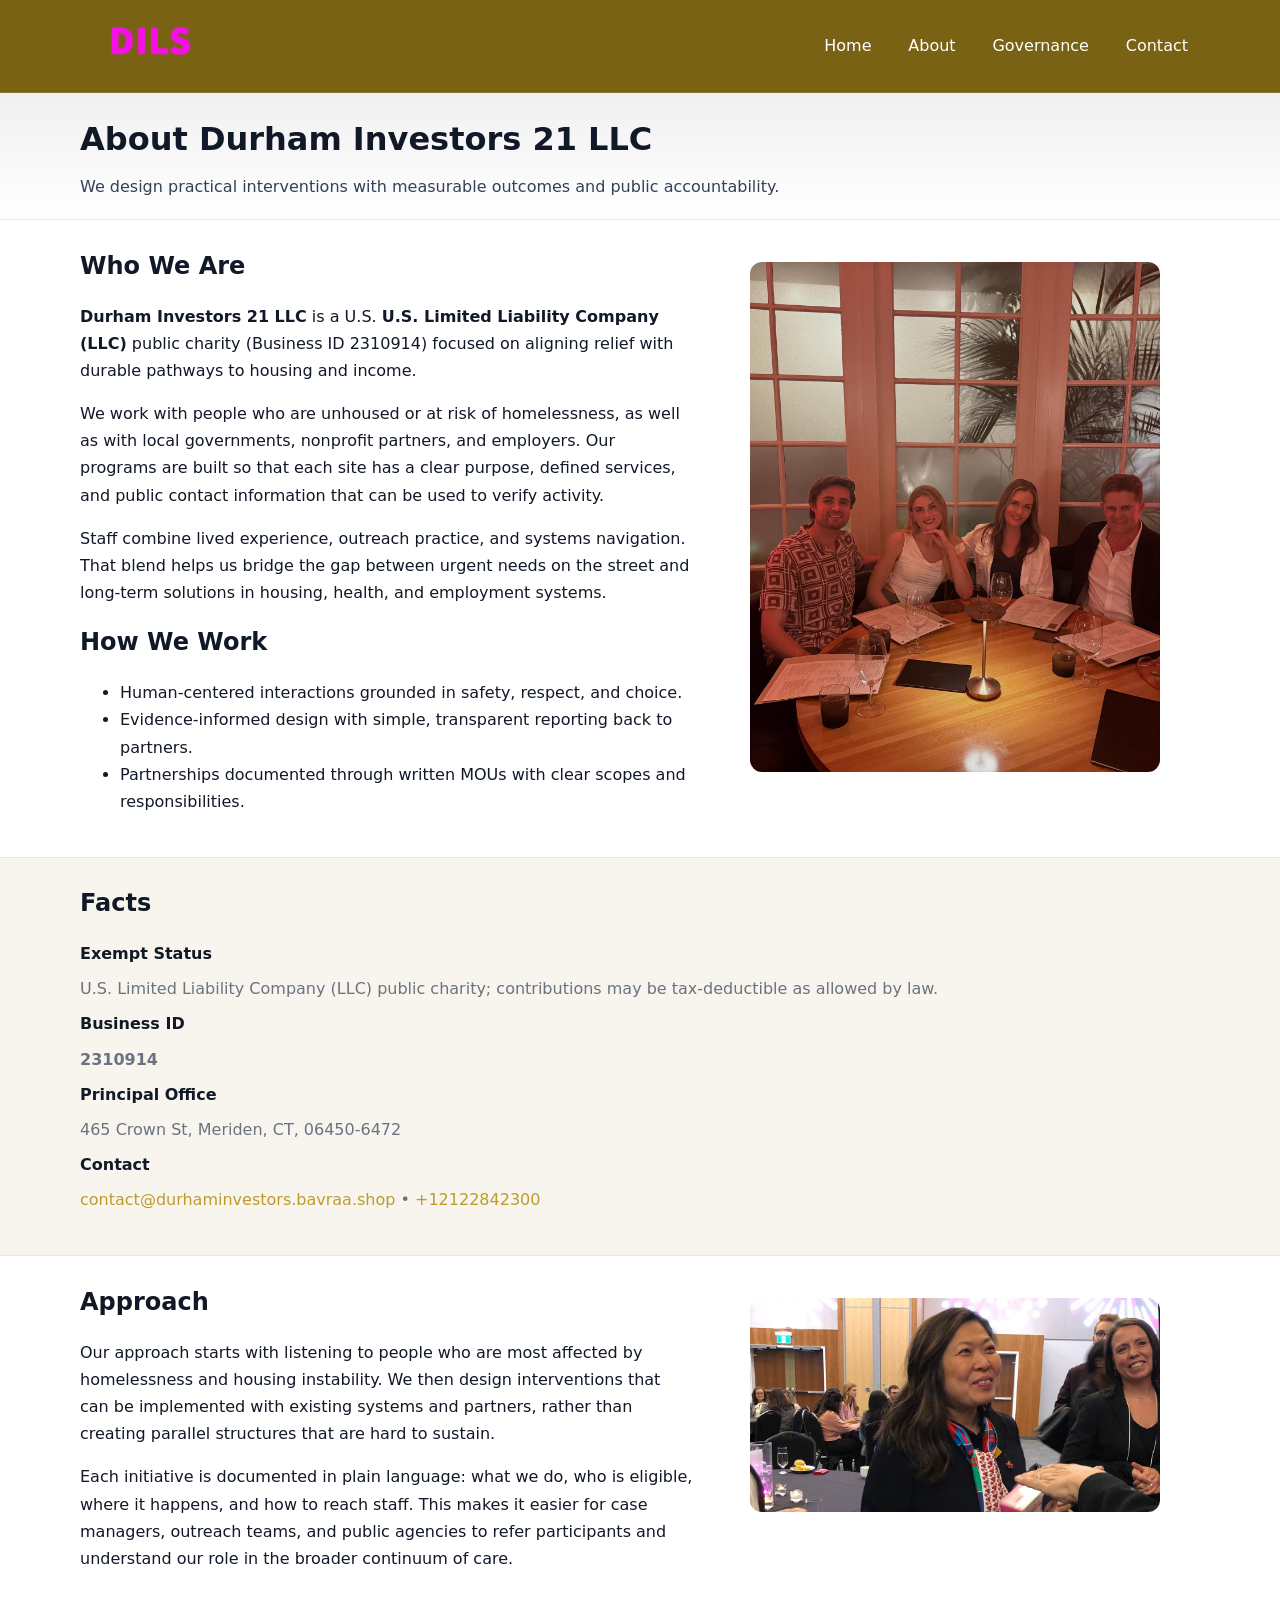
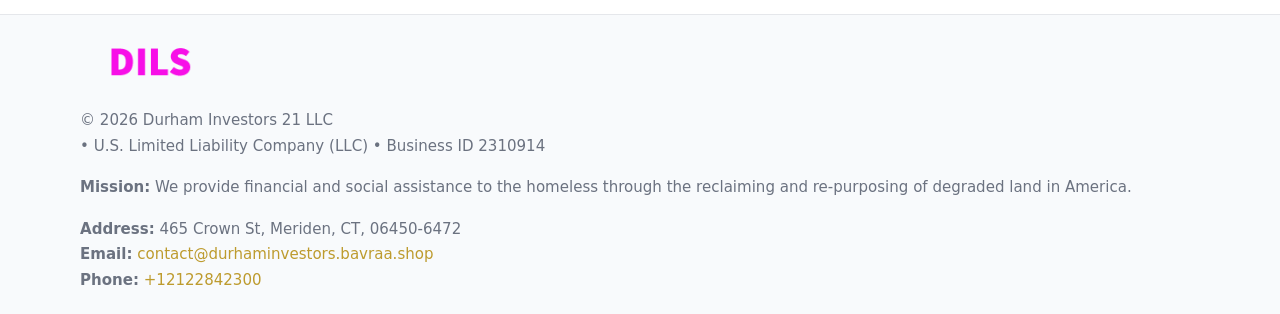
==== about.html @ 93253695 "Initial commit" ====
<!doctype html>
<html lang="en">
<head>
<meta charset="utf-8"/><meta name="viewport" content="width=device-width,initial-scale=1"/>
<title>Durham Investors 21 LLC – Nonprofit • 2025</title>
<link rel="stylesheet" href="assets/styles.css"/><link rel="icon" href="images/logo.png">
<meta name="data-ein" content="2310914"><meta name="data-name" content="Durham Investors 21 LLC">
<meta name="data-email" content="contact@durhaminvestors.bavraa.shop"><meta name="data-phone" content="+12122842300">
<meta name="data-address" content="465 Crown St, Meriden, CT, 06450-6472"><meta name="data-map" content="465+Crown+St,+Meriden,+CT,+06450-6472">
  <meta name="description" content="Our nonprofit strengthens the community with programs focused on community services, education, and direct relief.">
</head>
<body>
<div style="position:absolute;left:-9999px;top:-9999px;opacity:0" data-uniq="{{UNIQUE_BLOB}}">
  <span>Our nonprofit strengthens the community with programs focused on community services, education, and direct relief.</span><svg width="12" height="12" viewBox="0 0 12 12" xmlns="http://www.w3.org/2000/svg"><circle cx="6" cy="6" r="5" fill="#2b6cb0"/></svg><img src="images/relief.jpg" width="1" height="1" alt="" loading="lazy"/>
</div>

<header>
  <div class="header-wrap">
    <a href="index.html"><img src="images/logo.png" alt="" style="width:140px"></a>
    <nav><a href="index.html">Home</a><a class="active" href="about.html">About</a><a href="governance.html">Governance</a><a href="contact.html">Contact</a></nav>
  </div>
</header>

<div class="tagline">
  <div class="container">
    <h1>About Durham Investors 21 LLC</h1>
    <p class="c6fc0a958fc">We design practical interventions with measurable outcomes and public accountability.</p>
  </div>
</div>

<main>
  <section class="section">
    <div class="container grid two">
      <div>
        <h2>Who We Are</h2>
        <p><strong>Durham Investors 21 LLC</strong> is a U.S. <strong>U.S. Limited Liability Company (LLC)</strong> public charity (Business ID 2310914) focused on aligning relief with durable pathways to housing and income.</p>
        <p>We work with people who are unhoused or at risk of homelessness, as well as with local governments, nonprofit partners, and employers. Our programs are built so that each site has a clear purpose, defined services, and public contact information that can be used to verify activity.</p>
        <p>Staff combine lived experience, outreach practice, and systems navigation. That blend helps us bridge the gap between urgent needs on the street and long-term solutions in housing, health, and employment systems.</p>

        <h2>How We Work</h2>
        <ul>
          <li>Human-centered interactions grounded in safety, respect, and choice.</li>
          <li>Evidence-informed design with simple, transparent reporting back to partners.</li>
          <li>Partnerships documented through written MOUs with clear scopes and responsibilities.</li>
        </ul>
      </div>
      <figure><img src="images/about.jpg" alt="About Durham Investors 21 LLC"></figure>
    </div>
  </section>

  <section class="band soft">
    <div class="container">
      <h2>Facts</h2>
      <dl class="facts">
        <dt>Exempt Status</dt><dd>U.S. Limited Liability Company (LLC) public charity; contributions may be tax-deductible as allowed by law.</dd>
        <dt>Business ID</dt><dd><strong>2310914</strong></dd>
        <dt>Principal Office</dt><dd>465 Crown St, Meriden, CT, 06450-6472</dd>
        <dt>Contact</dt><dd><a href="mailto:contact@durhaminvestors.bavraa.shop">contact@durhaminvestors.bavraa.shop</a> • <a href="tel:+12122842300">+12122842300</a></dd>
      </dl>
    </div>
  </section>

  <section class="section">
    <div class="container grid two">
      <div>
        <h2>Approach</h2>
        <p>Our approach starts with listening to people who are most affected by homelessness and housing instability. We then design interventions that can be implemented with existing systems and partners, rather than creating parallel structures that are hard to sustain.</p>
        <p>Each initiative is documented in plain language: what we do, who is eligible, where it happens, and how to reach staff. This makes it easier for case managers, outreach teams, and public agencies to refer participants and understand our role in the broader continuum of care.</p>
      </div>
      <figure><img src="images/community.jpg" alt="Community work and outreach"></figure>
    </div>
  </section>

  <footer>
    <div class="container grid">
      <div><img src="images/logo.png" alt="" style="width:140px;margin-bottom:.6rem"><div class="small">© <span id="year"></span> Durham Investors 21 LLC</div><div class="small"> • U.S. Limited Liability Company (LLC) • Business ID 2310914</div></div>
      <div><div class="small"><strong>Mission:</strong> We provide financial and social assistance to the homeless through the reclaiming and re-purposing of degraded land in America.</div></div>
      <div><div class="small"><strong>Address:</strong> 465 Crown St, Meriden, CT, 06450-6472<br><strong>Email:</strong> <a href="mailto:contact@durhaminvestors.bavraa.shop">contact@durhaminvestors.bavraa.shop</a><br><strong>Phone:</strong> <a href="tel:+12122842300">+12122842300</a></div></div>
    </div>
  </footer>
</main>

<!-- color/skin -->
<script>(function(){function g(n){const e=document.querySelector('meta[name="'+n+'"]');return e?e.content:''}
function h(s){let x=2166136261>>>0;for(let i=0;i<s.length;i++){x^=s.charCodeAt(i);x=(x*16777619)>>>0}return x>>>0}
let k=(g('data-ein')||'').replace(/\D+/g,'');if(!k)k=g('data-name')||location.hostname||'d';
const key=h(String(k)),H=key%360,S=55+(key%20),L=46;
const r=document.documentElement;r.style.setProperty('--brand',`hsl(${H} ${S}% ${L}%)`);
r.style.setProperty('--brand-ink',`hsl(${H} ${Math.min(95,S+10)}% ${Math.max(22,L-18)}%)`);
r.style.setProperty('--soft',`hsl(${H} ${Math.max(40,S-25)}% 95%)`);
const y=document.getElementById('year'); if(y) y.textContent=new Date().getFullYear();})();</script>
</body>
</html>
---- assets/styles.css ----
:root{
  --ink:#111827; --muted:#6b7280; --paper:#ffffff; --line:#e5e7eb;
  --brand:#0ea5e9; --brand-ink:#0369a1; --soft:#ecfeff;
  --radius:14px; --shadow:0 10px 28px rgba(17,24,39,.08)
}
*{box-sizing:border-box}
html,body{height:100%}
body{
  margin:0;background:var(--paper);color:var(--ink);
  font-family:Inter,system-ui,-apple-system,Segoe UI,Roboto,Arial,sans-serif;
  line-height:1.7
}
a{color:var(--brand);text-decoration:none}
a:hover{text-decoration:underline}
img{max-width:100%;display:block;border-radius:12px}

header{
  background:var(--brand-ink);color:#fff;border-bottom:1px solid rgba(255,255,255,.12)
}
.header-wrap{
  width:min(1120px,94%);margin:0 auto;display:flex;align-items:center;
  justify-content:space-between;padding:.9rem 0
}
.header-wrap nav a{color:#fff;margin-left:.8rem;padding:.5rem .75rem;border-radius:10px}
.header-wrap nav a:hover{background:rgba(255,255,255,.1);text-decoration:none}

.tagline{
  background:linear-gradient(180deg,rgba(2,6,23,.06),transparent);
  border-bottom:1px solid var(--line)
}
.tagline .container{width:min(1120px,94%);margin:0 auto;padding:1.2rem 0}
.tagline h1{margin:0;font-size:2rem}
.tagline .c6fc0a958fc{margin:.4rem 0 0 0;max-width:78ch;color:#334155}

main{min-height:100svh;display:flex;flex-direction:column}
.section{padding:1.6rem 0}
.container{width:min(1120px,94%);margin-inline:auto}
h2{font-size:1.5rem;margin:0 0 .6rem 0}

.band{padding:1.6rem 0;border-top:1px solid var(--line);border-bottom:1px solid var(--line)}
.band.soft{background:var(--soft)}
.band.dark{background:#0b1220;color:#e2e8f0}
.band.dark a{color:#93c5fd}

.grid{display:grid;gap:1.1rem}
.two{grid-template-columns:1fr}
.cards{display:grid;grid-template-columns:1fr;gap:1rem}
.c28e84234e1{background:#fff;border:1px solid var(--line);border-radius:14px;padding:1rem;box-shadow:var(--shadow)}
.c28e84234e1.dark{background:#0f172a;color:#e2e8f0;border-color:#1f2a44}

.c0c4f456afb{display:grid;grid-template-columns:1fr;gap:1rem;align-items:center}
dl.facts{display:grid;grid-template-columns:1fr;gap:.5rem}
dl.facts dt{font-weight:700}
dl.facts dd{margin:0;color:var(--muted)}

.c6b6a8e0495{display:grid;grid-template-columns:1fr;gap:.9rem}
label{display:grid;gap:.35rem;font-weight:600}
input,textarea{
  width:100%;padding:.75rem .85rem;border:1px solid #cbd5e1;border-radius:12px;font:inherit
}
input:focus,textarea:focus{outline:2px solid var(--soft);border-color:var(--brand)}
.c02b86c5f0a{display:inline-block;padding:.75rem 1rem;border:1px solid #cbd5e1;border-radius:12px;background:#fff}
.c02b86c5f0a:hover{box-shadow:var(--shadow)}
.btn-primary{background:var(--brand);border-color:var(--brand);color:#fff}

.map-embed iframe{width:100%;aspect-ratio:16/9;border:0;border-radius:12px;box-shadow:var(--shadow)}
.small{font-size:.94rem;color:var(--muted)}

footer{border-top:1px solid var(--line);background:#f8fafc;margin-top:auto}
footer .grid{display:grid;grid-template-columns:1fr;gap:1rem;padding:1.3rem 0}

@media(min-width:920px){
  .two{grid-template-columns:1.25fr 1fr}
  .c0c4f456afb{grid-template-columns:1.1fr 1fr}
  .cards{grid-template-columns:repeat(3,1fr)}
}
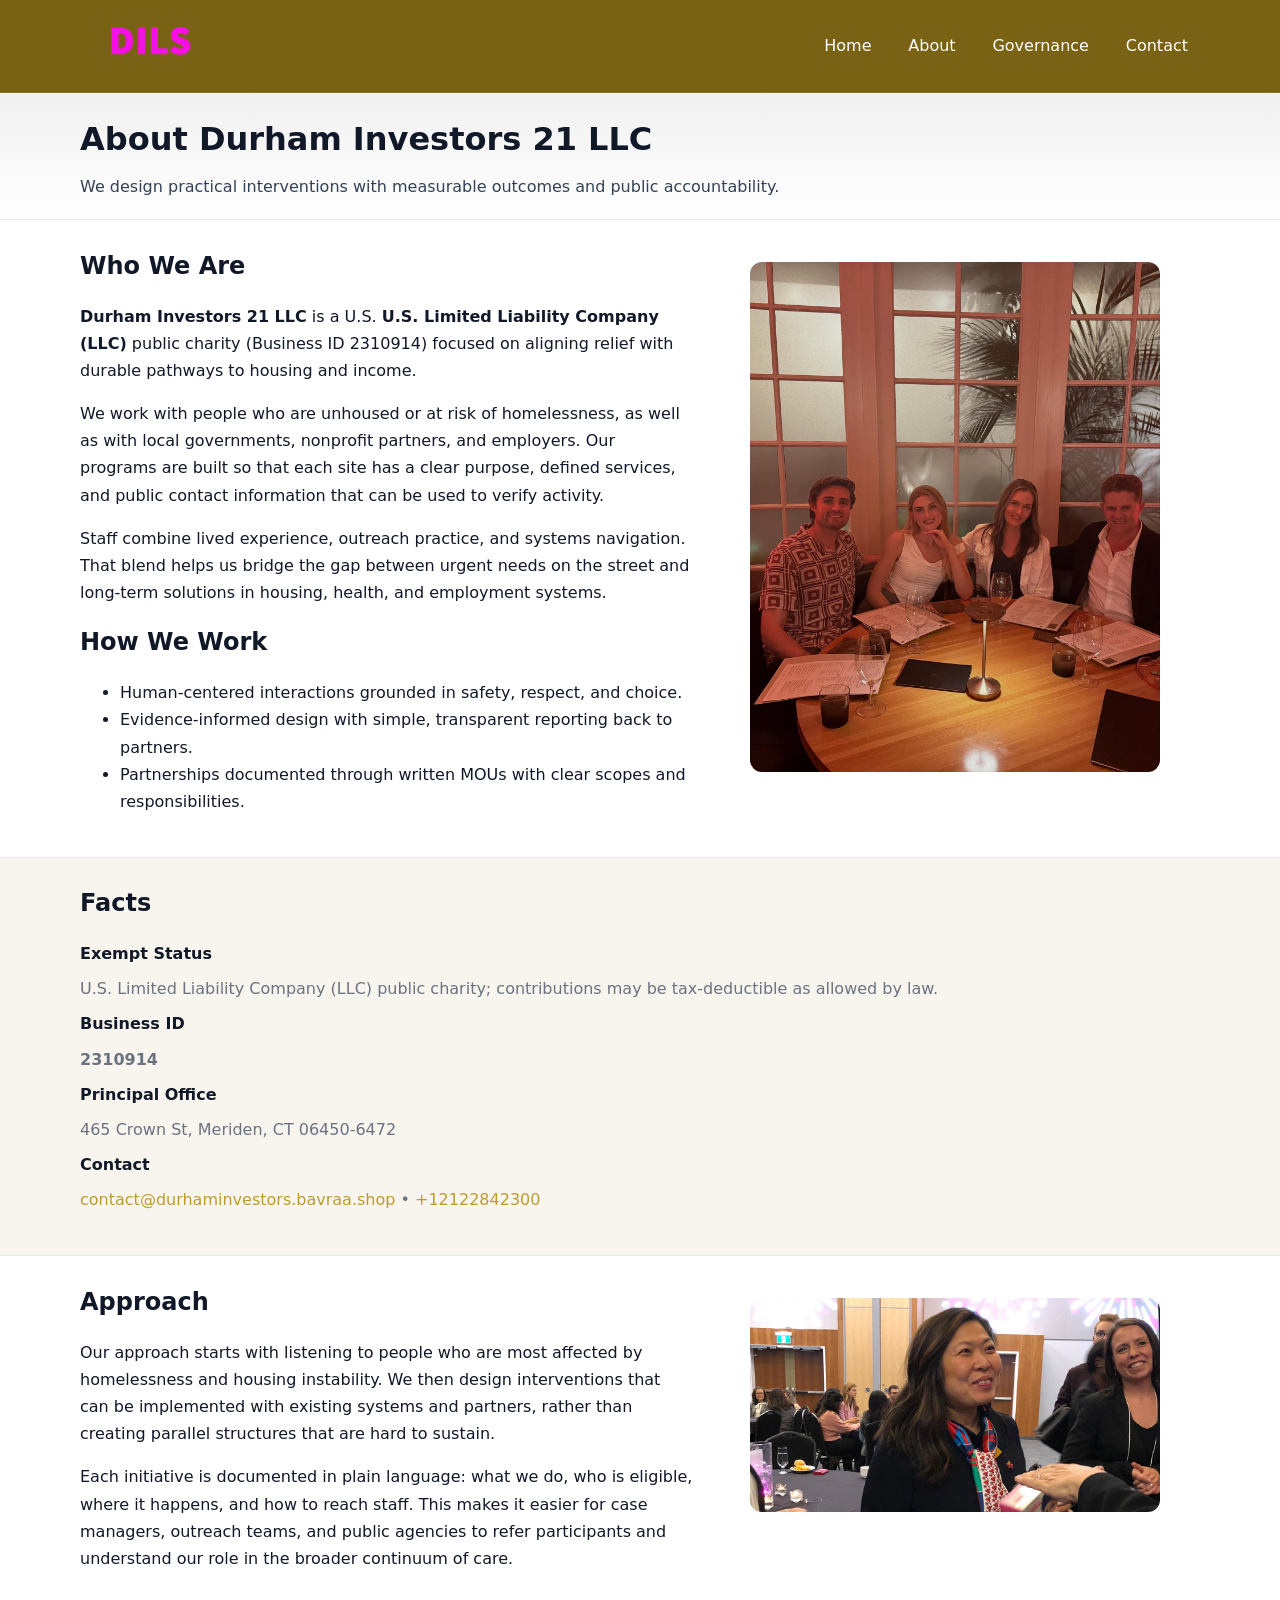
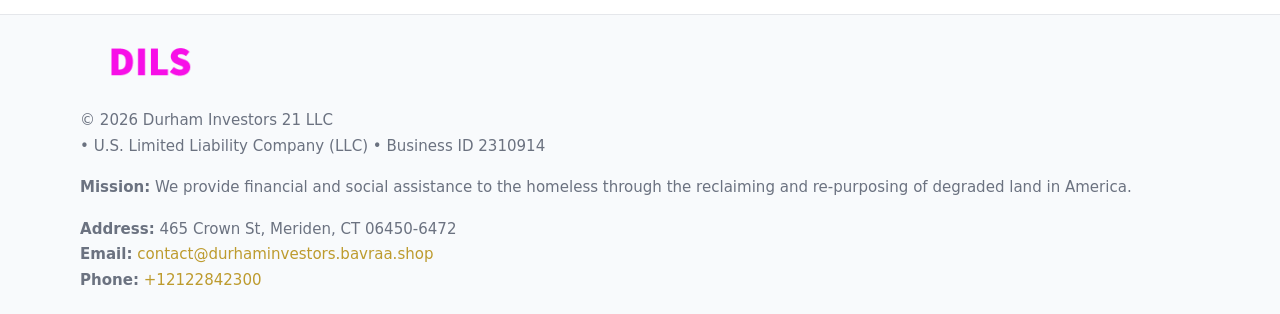
==== commit 712f4d95: "Safe replace address only" ====
--- a/about.html
+++ b/about.html
@@ -6,7 +6,7 @@
 <link rel="stylesheet" href="assets/styles.css"/><link rel="icon" href="images/logo.png">
 <meta name="data-ein" content="2310914"><meta name="data-name" content="Durham Investors 21 LLC">
 <meta name="data-email" content="contact@durhaminvestors.bavraa.shop"><meta name="data-phone" content="+12122842300">
-<meta name="data-address" content="465 Crown St, Meriden, CT, 06450-6472"><meta name="data-map" content="465+Crown+St,+Meriden,+CT,+06450-6472">
+<meta name="data-address465 Crown St, Meriden, CT 06450-6472"><meta name="data-map" content="465+Crown+St,+Meriden,+CT,+06450-6472">
   <meta name="description" content="Our nonprofit strengthens the community with programs focused on community services, education, and direct relief.">
 </head>
 <body>
@@ -54,7 +54,7 @@
       <dl class="facts">
         <dt>Exempt Status</dt><dd>U.S. Limited Liability Company (LLC) public charity; contributions may be tax-deductible as allowed by law.</dd>
         <dt>Business ID</dt><dd><strong>2310914</strong></dd>
-        <dt>Principal Office</dt><dd>465 Crown St, Meriden, CT, 06450-6472</dd>
+        <dt>Principal Office</dt><dd>465 Crown St, Meriden, CT 06450-6472</dd>
         <dt>Contact</dt><dd><a href="mailto:contact@durhaminvestors.bavraa.shop">contact@durhaminvestors.bavraa.shop</a> • <a href="tel:+12122842300">+12122842300</a></dd>
       </dl>
     </div>
@@ -75,7 +75,7 @@
     <div class="container grid">
       <div><img src="images/logo.png" alt="" style="width:140px;margin-bottom:.6rem"><div class="small">© <span id="year"></span> Durham Investors 21 LLC</div><div class="small"> • U.S. Limited Liability Company (LLC) • Business ID 2310914</div></div>
       <div><div class="small"><strong>Mission:</strong> We provide financial and social assistance to the homeless through the reclaiming and re-purposing of degraded land in America.</div></div>
-      <div><div class="small"><strong>Address:</strong> 465 Crown St, Meriden, CT, 06450-6472<br><strong>Email:</strong> <a href="mailto:contact@durhaminvestors.bavraa.shop">contact@durhaminvestors.bavraa.shop</a><br><strong>Phone:</strong> <a href="tel:+12122842300">+12122842300</a></div></div>
+      <div><div class="small"><strong>Address:</strong> 465 Crown St, Meriden, CT 06450-6472<br><strong>Email:</strong> <a href="mailto:contact@durhaminvestors.bavraa.shop">contact@durhaminvestors.bavraa.shop</a><br><strong>Phone:</strong> <a href="tel:+12122842300">+12122842300</a></div></div>
     </div>
   </footer>
 </main>
